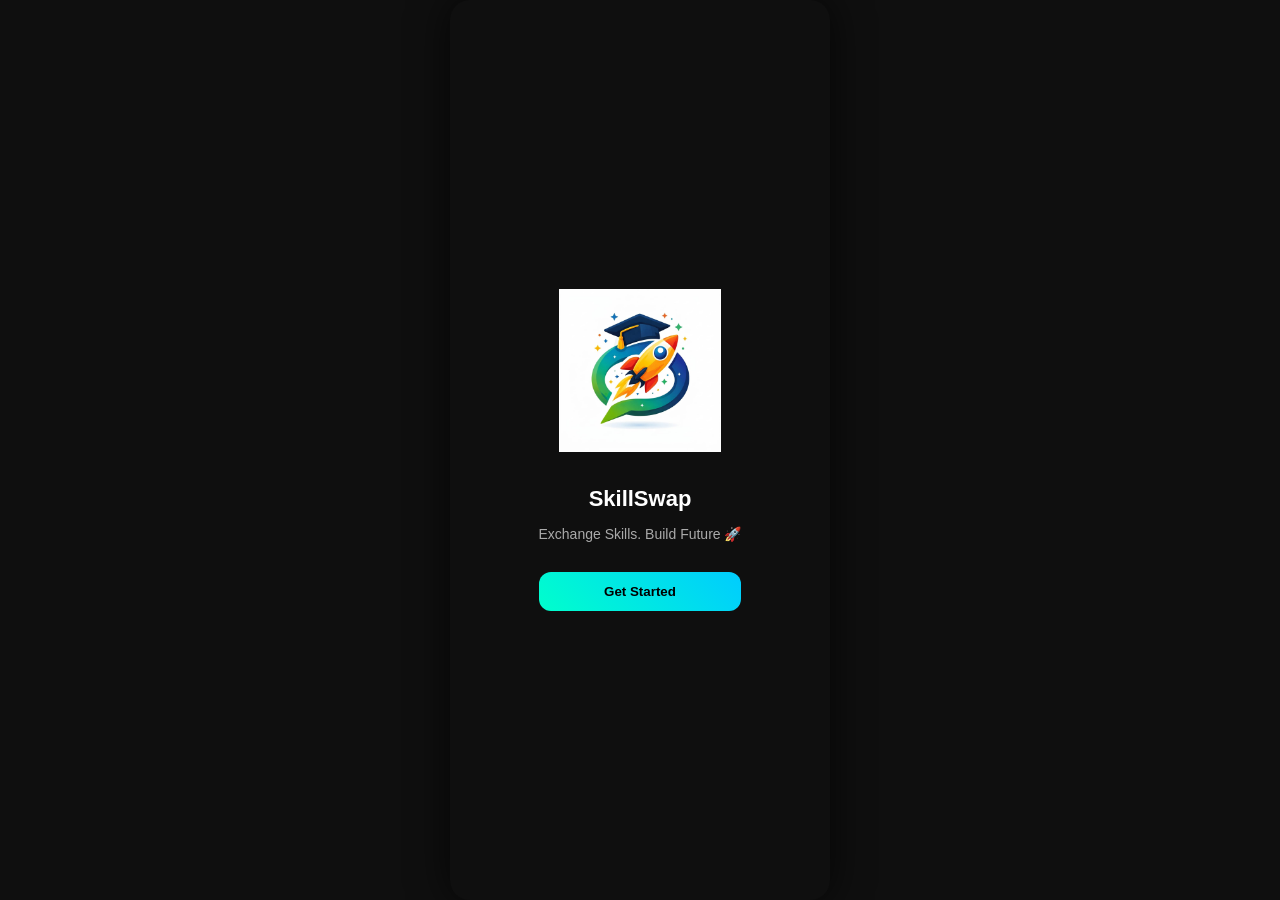
==== index.html @ bc3de800 "Add files via upload" ====
<!DOCTYPE html>
<html>

<head>
    <title>SkillSwap</title>
    <meta name="viewport" content="width=device-width, initial-scale=1.0">
    <link rel="stylesheet" href="style.css">
    <link rel="manifest" href="manifest.json">
    <meta name="theme-color" content="#020617">
    <script>
        if ("serviceWorker" in navigator) {
            navigator.serviceWorker.register("service-worker.js")
        }
    </script>
</head>

<body>

    <div class="app">

        <div class="container">

            <img src="logo.png" class="logo-main">

            <h2>SkillSwap</h2>
            <p class="tagline">Exchange Skills. Build Future 🚀</p>

            <button onclick="window.location.href='login.html'">
                Get Started
            </button>

        </div>

    </div>

</body>

</html>
---- style.css ----
/* RESET */
* {
    box-sizing: border-box;
}

/* BODY */
body {
    margin: 0;
    font-family: Arial, sans-serif;
    background: #111;
    display: flex;
    justify-content: center;
    align-items: center;
    height: 100vh;
    color: white;
}

/* APP CONTAINER (MOBILE FRAME) */
.app {
    width: 100%;
    max-width: 380px;
    height: 100vh;
    background: #0f0f0f;
    border-radius: 20px;
    box-shadow: 0 0 40px rgba(0, 0, 0, 0.7);
    overflow: hidden;
    display: flex;
    flex-direction: column;
}

/* CONTENT AREA */
.content {
    flex: 1;
    overflow-y: auto;
    padding: 15px;
    padding-bottom: 80px;
}

/* CARD UI */
.card {
    background: #1c1c1e;
    border-radius: 18px;
    padding: 15px;
    margin-bottom: 12px;
    box-shadow: 0 8px 20px rgba(0, 0, 0, 0.4);
}

/* TITLE */
h3 {
    margin: 0 0 10px;
    font-size: 16px;
    color: #00ffcc;
}

/* INPUT */
input,
select {
    width: 100%;
    padding: 10px;
    margin-top: 8px;
    border-radius: 10px;
    border: none;
    background: #2c2c2e;
    color: white;
}

/* BUTTON */
button {
    width: 100%;
    padding: 10px;
    margin-top: 10px;
    border: none;
    border-radius: 12px;
    background: linear-gradient(45deg, #00ffcc, #00ccff);
    color: black;
    font-weight: bold;
    cursor: pointer;
    transition: 0.2s;
}

button:active {
    transform: scale(0.96);
}

/* USER CARDS */
.user-card {
    background: #2c2c2e;
    padding: 10px;
    border-radius: 10px;
    margin-top: 8px;
}

/* CHAT */
.chatBox {
    height: 250px;
    overflow-y: auto;
    background: #111;
    padding: 10px;
    border-radius: 10px;
    margin-bottom: 10px;
}

.msg {
    padding: 8px;
    margin: 5px 0;
    border-radius: 10px;
    max-width: 70%;
}

.sent {
    background: #00ffcc;
    color: black;
    margin-left: auto;
}

.received {
    background: #2c2c2e;
}

/* CALENDAR */
#calendar {
    display: grid;
    grid-template-columns: repeat(7, 1fr);
    gap: 6px;
    margin-top: 10px;
}

#calendar div {
    padding: 8px;
    background: #2c2c2e;
    text-align: center;
    border-radius: 8px;
    cursor: pointer;
}

#calendar div:hover {
    background: #00ccff;
}

/* BOTTOM NAV */
.bottomNav {
    position: fixed;
    bottom: 0;
    width: 100%;
    max-width: 380px;
    display: flex;
    background: #020617;
    border-top: 1px solid #333;
}

.bottomNav button {
    flex: 1;
    background: none;
    color: white;
    font-size: 12px;
}

/* SECTIONS */
.section {
    display: none;
}

.active {
    display: block;
}

/* PROFILE */
.profile-card {
    text-align: center;
}

.profile-header {
    margin-bottom: 15px;
}

.avatar {
    font-size: 40px;
    margin-bottom: 10px;
}

.profile-header h2 {
    margin: 5px 0;
    color: #00ffcc;
}

.profile-header p {
    font-size: 13px;
    color: #aaa;
}

/* CREDITS */
.credits-box {
    background: #00ffcc;
    color: black;
    padding: 8px;
    border-radius: 10px;
    font-weight: bold;
    margin-bottom: 15px;
}

/* SKILLS */
.skills {
    text-align: left;
    margin-bottom: 15px;
}

.skills h4 {
    margin: 5px 0;
    color: #38bdf8;
}

.skills p {
    font-size: 13px;
}

/* EDIT */
.edit-box input {
    margin-top: 8px;
}

.logo-img {
    width: 70px;
    margin-bottom: 10px;
}

body {
    margin: 0;
    background: #0f0f0f;
    font-family: Arial;
    display: flex;
    justify-content: center;
    align-items: center;
    height: 100vh;
    color: white;
}

/* MOBILE FRAME */
.app {
    width: 100%;
    max-width: 380px;
    height: 100vh;
    display: flex;
    justify-content: center;
    align-items: center;
}

/* CONTENT */
.container {
    text-align: center;
    padding: 20px;
}

/* LOGO FIX */
.logo-main {
    width: 180px;
    /* 🔥 reduce size */
    max-width: 80%;
    /* responsive */
    margin-bottom: 20px;
}

/* TEXT */
h2 {
    margin: 10px 0;
    font-size: 22px;
}

.tagline {
    font-size: 14px;
    color: #aaa;
    margin-bottom: 20px;
}

/* BUTTON */
button {
    width: 100%;
    padding: 12px;
    border-radius: 12px;
    border: none;
    background: linear-gradient(45deg, #00ffcc, #00ccff);
    font-weight: bold;
    cursor: pointer;
}

.logo-main {
    animation: float 3s infinite ease-in-out;
}

@keyframes float {
    0% {
        transform: translateY(0px);
    }

    50% {
        transform: translateY(-10px);
    }

    100% {
        transform: translateY(0px);
    }
}
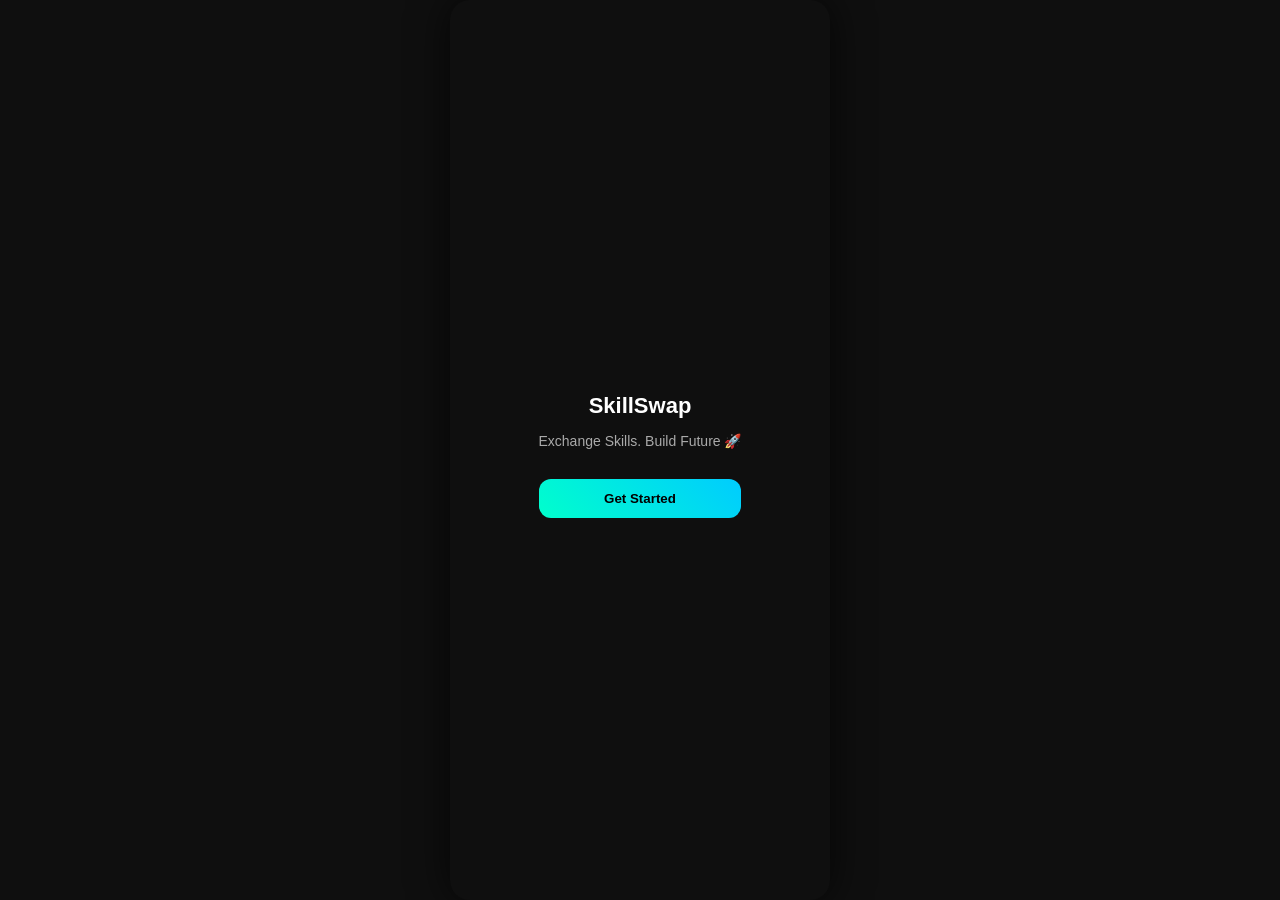
==== commit b407be84: "Update index.html" ====
--- a/index.html
+++ b/index.html
@@ -20,7 +20,7 @@
 
         <div class="container">
 
-            <img src="logo.png" class="logo-main">
+        
 
             <h2>SkillSwap</h2>
             <p class="tagline">Exchange Skills. Build Future 🚀</p>
@@ -35,4 +35,4 @@
 
 </body>
 
-</html>+</html>
